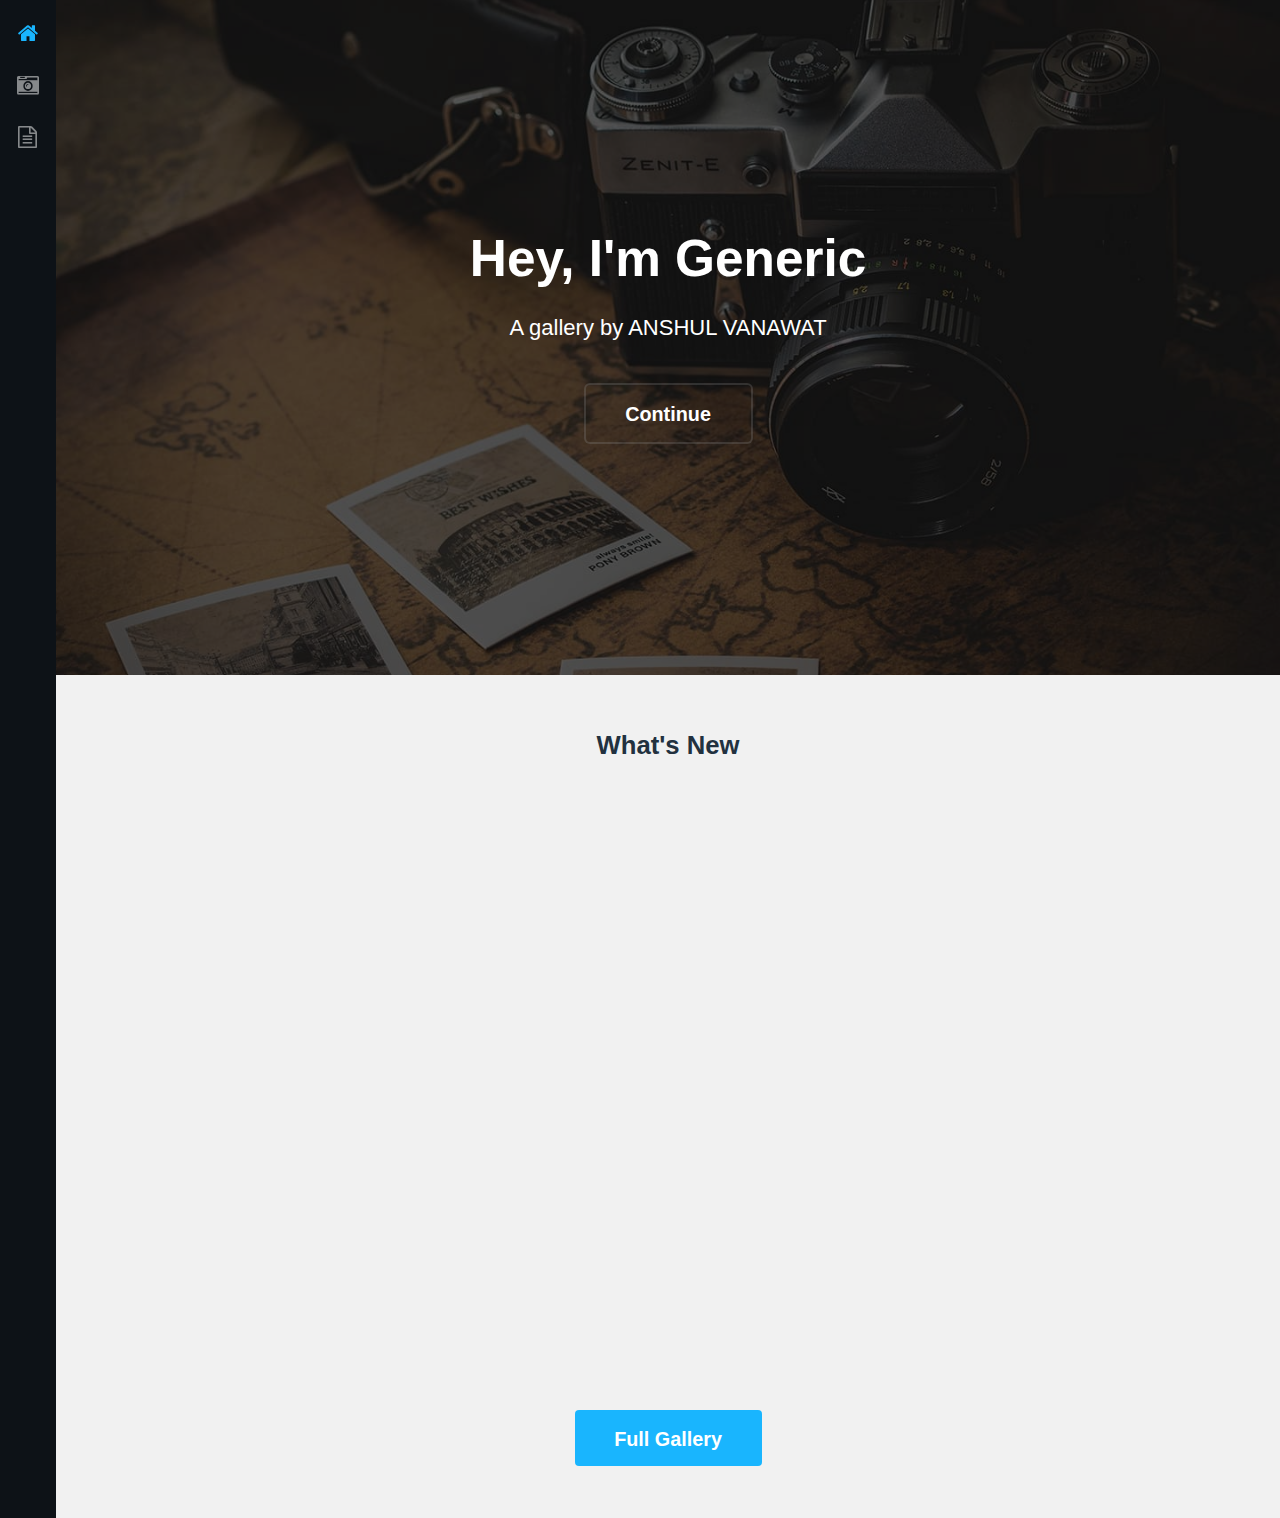
==== GenericOnline/index.html @ fe1c2f53 "generic online begin" ====
<!DOCTYPE HTML>

<html>
	<head>
		<title>Home</title>
		<meta charset="utf-8" />
		<meta name="viewport" content="width=device-width, initial-scale=1" />
		<link rel="stylesheet" href="assets/css/main.css" />
		<script src="https://www.w3schools.com/lib/w3.js"></script>
	</head>
	<body>
	
		<div class="page-wrap">

			<!-- Nav -->
				<nav id="nav">
					<ul>
						<li><a href="index.html" class="active"><span class="icon fa-home"></span></a></li>
						<li><a href="gallery.html" ><span class="icon fa-camera-retro"></span></a></li>
						<li><a href="generic.html" ><span class="icon fa-file-text-o"></span></a></li>
					</ul>
				</nav>
			<!-- Main -->
				<section id="main">

					<!-- Banner -->
						<section id="banner">
							<div class="inner" >
								<h1>Hey, I'm Generic</h1>
								<p>A gallery by <a href="D:\W3\MySelf\my_data-web_Free28-03-2017_262881975\web\index.html">ANSHUL VANAWAT</a></p>
								<ul class="actions">
									<li><a href="#galleries" class="button alt scrolly big">Continue</a></li>
								</ul>
							</div>
						</section>

					<!-- Gallery -->
						<section id="galleries">

							<!-- Photo Galleries -->
								<div class="gallery">
									<header class="special">
										<h2>What's New</h2>
									</header>
									<div class="content">
										<div class="media">
											<a href="images/fulls/people/01.jpg"><img src="images/thumbs/people/01.jpg" alt="" title="This right here is a caption." /></a>
										</div>
										<div class="media">
											<a href="images/fulls/place/01.jpg"><img src="images/thumbs/place/01.jpg" alt="" title="This right here is a caption." /></a>
										</div>
										<div class="media">
											<a href="images/fulls/thing/01.jpg"><img src="images/thumbs/thing/01.jpg" alt="" title="This right here is a caption." /></a>
										</div>
										<div class="media">
											<a href="images/fulls/people/02.jpg"><img src="images/thumbs/people/02.jpg" alt="" title="This right here is a caption." /></a>
										</div>
										<div class="media">
											<a href="images/fulls/place/02.jpg"><img src="images/thumbs/place/02.jpg" alt="" title="This right here is a caption." /></a>
										</div>
										<div class="media">
											<a href="images/fulls/thing/02.jpg"><img src="images/thumbs/thing/02.jpg" alt="" title="This right here is a caption." /></a>
										</div>
										<div class="media">
											<a href="images/fulls/people/03.jpg"><img src="images/thumbs/people/03.jpg" alt="" title="This right here is a caption." /></a>
										</div>
										<div class="media">
											<a href="images/fulls/place/03.jpg"><img src="images/thumbs/place/03.jpg" alt="" title="This right here is a caption." /></a>
										</div>
									</div>
									<footer>
										<a href="gallery.html" class="button big">Full Gallery</a>
									</footer>
								</div>
						</section>
						<footer w3-include-html="footer.html">
							<script>
								w3.includeHTML();
							</script>
						</footer>
				</section>
		</div>

		<!-- Scripts -->
			<script src="assets/js/jquery.min.js"></script>
			<script src="assets/js/jquery.poptrox.min.js"></script>
			<script src="assets/js/jquery.scrolly.min.js"></script>
			<script src="assets/js/skel.min.js"></script>
			<script src="assets/js/util.js"></script>
			<script src="assets/js/main.js"></script>

	</body>
</html>
---- GenericOnline/assets/css/main.css ----
@import url(font-awesome.min.css);
/*@import url("https://fonts.googleapis.com/css?family=Nunito+Sans:300,400,600");
*/

/*
	Snapshot by TEMPLATED
	templated.co @templatedco
	Released for free under the Creative Commons Attribution 3.0 license (templated.co/license)
*/

/* Reset */

	html, body, div, span, applet, object, iframe, h1, h2, h3, h4, h5, h6, p, blockquote, pre, a, abbr, acronym, address, big, cite, code, del, dfn, em, img, ins, kbd, q, s, samp, small, strike, strong, sub, sup, tt, var, b, u, i, center, dl, dt, dd, ol, ul, li, fieldset, form, label, legend, table, caption, tbody, tfoot, thead, tr, th, td, article, aside, canvas, details, embed, figure, figcaption, footer, header, hgroup, menu, nav, output, ruby, section, summary, time, mark, audio, video {
		margin: 0;
		padding: 0;
		border: 0;
		font-size: 100%;
		font: inherit;
		vertical-align: baseline;
	}

	article, aside, details, figcaption, figure, footer, header, hgroup, menu, nav, section {
		display: block;
	}

	body {
		line-height: 1;
	}

	ol, ul {
		list-style: none;
	}

	blockquote, q {
		quotes: none;
	}

	blockquote:before, blockquote:after, q:before, q:after {
		content: '';
		content: none;
	}

	table {
		border-collapse: collapse;
		border-spacing: 0;
	}

	body {
		-webkit-text-size-adjust: none;
	}

/* Box Model */

	*, *:before, *:after {
		-moz-box-sizing: border-box;
		-webkit-box-sizing: border-box;
		box-sizing: border-box;
	}

/* Basic */

	@-ms-viewport {
		width: device-width;
	}

	body {
		-ms-overflow-style: scrollbar;
	}

	@media screen and (max-width: 480px) {

		html, body {
			min-width: 320px;
		}

	}

	body {
		background: #fff;
	}

		body.is-loading *, body.is-loading *:before, body.is-loading *:after {
			-moz-animation: none !important;
			-webkit-animation: none !important;
			-ms-animation: none !important;
			animation: none !important;
			-moz-transition: none !important;
			-webkit-transition: none !important;
			-ms-transition: none !important;
			transition: none !important;
		}

/* Type */

	body {
		background-color: #fff;
		color: #22313F;
	}

	body, input, select, textarea {
		font-family: "Nunito Sans", Arial, Helvetica, sans-serif;
		font-size: 13pt;
		font-weight: 300;
		line-height: 1.65;
	}

		@media screen and (max-width: 1680px) {

			body, input, select, textarea {
				font-size: 11pt;
			}

		}

		@media screen and (max-width: 1280px) {

			body, input, select, textarea {
				font-size: 11pt;
			}

		}

		@media screen and (max-width: 980px) {

			body, input, select, textarea {
				font-size: 11pt;
			}

		}

		@media screen and (max-width: 736px) {

			body, input, select, textarea {
				font-size: 12pt;
			}

		}

		@media screen and (max-width: 480px) {

			body, input, select, textarea {
				font-size: 12pt;
			}

		}

	a {
		text-decoration: underline;
		color: #19B5FE;
	}

		a:hover {
			text-decoration: none;
			color: #019be3;
		}

	strong, b {
		font-weight: 700;
	}

	em, i {
		font-style: italic;
	}

	p {
		margin: 0 0 2em 0;
	}

	h1, h2, h3, h4, h5, h6 {
		font-weight: 700;
		line-height: 1.5;
		margin: 0 0 1em 0;
	}

		h1 a, h2 a, h3 a, h4 a, h5 a, h6 a {
			color: inherit;
			text-decoration: none;
		}

	h1 {
		font-size: 2em;
	}

		@media screen and (max-width: 480px) {

			h1 {
				font-size: 1.5em;
			}

		}

	h2 {
		font-size: 1.75em;
	}

		@media screen and (max-width: 480px) {

			h2 {
				font-size: 1.4em;
			}

		}

	h3 {
		font-size: 1.35em;
	}

	h4 {
		font-size: 1.1em;
	}

	h5 {
		font-size: 0.9em;
	}

	h6 {
		font-size: 0.7em;
	}

	sub {
		font-size: 0.8em;
		position: relative;
		top: 0.5em;
	}

	sup {
		font-size: 0.8em;
		position: relative;
		top: -0.5em;
	}

	blockquote {
		border-left: solid 4px;
		font-style: italic;
		margin: 0 0 2em 0;
		padding: 0.5em 0 0.5em 2em;
	}

	code {
		border-radius: 4px;
		border: solid 1px;
		font-family: "Courier New", monospace;
		font-size: 0.9em;
		margin: 0 0.25em;
		padding: 0.25em 0.65em;
	}

	pre {
		-webkit-overflow-scrolling: touch;
		font-family: "Courier New", monospace;
		font-size: 0.9em;
		margin: 0 0 2em 0;
	}

		pre code {
			display: block;
			line-height: 1.75;
			padding: 1em 1.5em;
			overflow-x: auto;
		}

	hr {
		border: 0;
		border-bottom: solid 1px;
		margin: 2em 0;
	}

		hr.major {
			margin: 3em 0;
		}

	.align-left {
		text-align: left;
	}

	.align-center {
		text-align: center;
	}

	.align-right {
		text-align: right;
	}

/* Box */

	.box {
		border-radius: 4px;
		border: solid 1px rgba(144, 144, 144, 0.25);
		margin-bottom: 2em;
		padding: 1.5em;
	}

		.box > :last-child,
		.box > :last-child > :last-child,
		.box > :last-child > :last-child > :last-child {
			margin-bottom: 0;
		}

		.box.alt {
			border: 0;
			border-radius: 0;
			padding: 0;
		}

/* Button */

	input[type="submit"],
	input[type="reset"],
	input[type="button"],
	button,
	.button {
		-moz-appearance: none;
		-webkit-appearance: none;
		-ms-appearance: none;
		appearance: none;
		-moz-transition: background-color 0.2s ease-in-out, color 0.2s ease-in-out;
		-webkit-transition: background-color 0.2s ease-in-out, color 0.2s ease-in-out;
		-ms-transition: background-color 0.2s ease-in-out, color 0.2s ease-in-out;
		transition: background-color 0.2s ease-in-out, color 0.2s ease-in-out;
		background: #19B5FE;
		color: #FFF;
		border-radius: 4px;
		border: 0;
		cursor: pointer;
		display: inline-block;
		font-weight: 700;
		height: 2.85em;
		line-height: 2.95em;
		padding: 0 1.5em;
		text-align: center;
		text-decoration: none;
		white-space: nowrap;
	}

		input[type="submit"].active,
		input[type="reset"].active,
		input[type="button"].active,
		button.active,
		.button.active {
			color: #FFF;
			background: #22313F;
		}

			input[type="submit"].active:hover,
			input[type="reset"].active:hover,
			input[type="button"].active:hover,
			button.active:hover,
			.button.active:hover {
				color: #FFF;
				background: #22313F;
			}

		input[type="submit"]:hover,
		input[type="reset"]:hover,
		input[type="button"]:hover,
		button:hover,
		.button:hover {
			color: #FFF;
			background: #019be3;
		}

		input[type="submit"].alt,
		input[type="reset"].alt,
		input[type="button"].alt,
		button.alt,
		.button.alt {
			background: none;
			box-shadow: 0 0 0 2px rgba(144, 144, 144, 0.25);
		}

			input[type="submit"].alt:hover,
			input[type="reset"].alt:hover,
			input[type="button"].alt:hover,
			button.alt:hover,
			.button.alt:hover {
				background: rgba(144, 144, 144, 0.075);
				box-shadow: 0 0 0 2px rgba(144, 144, 144, 0.25);
			}

		input[type="submit"].icon,
		input[type="reset"].icon,
		input[type="button"].icon,
		button.icon,
		.button.icon {
			padding-left: 1.35em;
		}

			input[type="submit"].icon:before,
			input[type="reset"].icon:before,
			input[type="button"].icon:before,
			button.icon:before,
			.button.icon:before {
				margin-right: 0.5em;
			}

		input[type="submit"].fit,
		input[type="reset"].fit,
		input[type="button"].fit,
		button.fit,
		.button.fit {
			display: block;
			margin: 0 0 1em 0;
			width: 100%;
		}

		input[type="submit"].small,
		input[type="reset"].small,
		input[type="button"].small,
		button.small,
		.button.small {
			font-size: 0.8em;
		}

		input[type="submit"].big,
		input[type="reset"].big,
		input[type="button"].big,
		button.big,
		.button.big {
			font-size: 1.35em;
			padding: 0 2em;
		}

		input[type="submit"].disabled, input[type="submit"]:disabled,
		input[type="reset"].disabled,
		input[type="reset"]:disabled,
		input[type="button"].disabled,
		input[type="button"]:disabled,
		button.disabled,
		button:disabled,
		.button.disabled,
		.button:disabled {
			-moz-pointer-events: none;
			-webkit-pointer-events: none;
			-ms-pointer-events: none;
			pointer-events: none;
			opacity: 0.25;
		}

		@media screen and (max-width: 480px) {

			input[type="submit"],
			input[type="reset"],
			input[type="button"],
			button,
			.button {
				padding: 0;
			}

		}

/*hidding a button*/

	.hide{
	height: 0;
	overflow: hidden;
	}
		
		
/* Contact */

	#contact {
		display: -ms-flexbox;
		-ms-flex-pack: justify;
		display: -moz-flex;
		display: -webkit-flex;
		display: -ms-flex;
		display: flex;
		-moz-flex-wrap: wrap;
		-webkit-flex-wrap: wrap;
		-ms-flex-wrap: wrap;
		flex-wrap: wrap;
		-moz-justify-content: space-between;
		-webkit-justify-content: space-between;
		-ms-justify-content: space-between;
		justify-content: space-between;
		background: #ececec;
	}

		#contact form {
			margin: 0;
		}

		#contact .icons {
			margin-bottom: 1em;
		}

		#contact .column {
			padding: 3.5em 0 1.5em 0;
			padding-left: 3.5em;
			padding-right: 3.5em;
			width: 50%;
		}

			#contact .column.social {
				background: #e6e6e6;
			}

			@media screen and (max-width: 980px) {

				#contact .column {
					padding: 2em 0 0.1em 0;
					padding-left: 2em;
					padding-right: 2em;
				}

			}

			@media screen and (max-width: 736px) {

				#contact .column {
					width: 100%;
				}

			}

			@media screen and (max-width: 480px) {

				#contact .column {
					padding: 1em 0 0.1em 0;
					padding-left: 1em;
					padding-right: 1em;
				}

			}

/* Form */

	form {
		margin: 0 0 2em 0;
	}

		form .field {
			margin-bottom: 1.5em;
		}

			form .field.half {
				display: inline-block;
				width: 48%;
			}

				form .field.half.first {
					margin-right: 2.5%;
				}

		@media screen and (max-width: 980px) {

			form .field.half {
				display: block;
				width: 100%;
			}

				form .field.half.first {
					margin-right: 0;
				}

		}

	label {
		display: block;
		font-size: 0.9em;
		font-weight: 700;
		margin: 0 0 1em 0;
	}

	input[type="text"],
	input[type="password"],
	input[type="email"],
	select,
	textarea {
		-moz-appearance: none;
		-webkit-appearance: none;
		-ms-appearance: none;
		appearance: none;
		border-radius: 4px;
		border: solid 1px rgba(25, 181, 254, 0.25);
		color: inherit;
		display: block;
		outline: 0;
		padding: 0 1em;
		text-decoration: none;
		width: 100%;
	}

		input[type="text"]:invalid,
		input[type="password"]:invalid,
		input[type="email"]:invalid,
		select:invalid,
		textarea:invalid {
			box-shadow: none;
		}

		input[type="text"]:active, input[type="text"]:focus,
		input[type="password"]:active,
		input[type="password"]:focus,
		input[type="email"]:active,
		input[type="email"]:focus,
		select:active,
		select:focus,
		textarea:active,
		textarea:focus {
			border: solid 1px #19B5FE;
		}

	.select-wrapper {
		text-decoration: none;
		display: block;
		position: relative;
	}

		.select-wrapper:before {
			-moz-osx-font-smoothing: grayscale;
			-webkit-font-smoothing: antialiased;
			font-family: FontAwesome;
			font-style: normal;
			font-weight: normal;
			text-transform: none !important;
		}

		.select-wrapper:before {
			content: '\f078';
			display: block;
			height: 2.75em;
			line-height: 2.75em;
			pointer-events: none;
			position: absolute;
			right: 0;
			text-align: center;
			top: 0;
			width: 2.75em;
		}

		.select-wrapper select::-ms-expand {
			display: none;
		}

	input[type="text"],
	input[type="password"],
	input[type="email"],
	select {
		height: 2.75em;
	}

	textarea {
		padding: 0.75em 1em;
	}

	input[type="checkbox"],
	input[type="radio"] {
		-moz-appearance: none;
		-webkit-appearance: none;
		-ms-appearance: none;
		appearance: none;
		display: block;
		float: left;
		margin-right: -2em;
		opacity: 0;
		width: 1em;
		z-index: -1;
	}

		input[type="checkbox"] + label,
		input[type="radio"] + label {
			text-decoration: none;
			cursor: pointer;
			display: inline-block;
			font-size: 1em;
			font-weight: 300;
			padding-left: 2.4em;
			padding-right: 0.75em;
			position: relative;
		}

			input[type="checkbox"] + label:before,
			input[type="radio"] + label:before {
				-moz-osx-font-smoothing: grayscale;
				-webkit-font-smoothing: antialiased;
				font-family: FontAwesome;
				font-style: normal;
				font-weight: normal;
				text-transform: none !important;
			}

			input[type="checkbox"] + label:before,
			input[type="radio"] + label:before {
				border-radius: 4px;
				border: solid 1px;
				content: '';
				display: inline-block;
				height: 1.65em;
				left: 0;
				line-height: 1.58125em;
				position: absolute;
				text-align: center;
				top: 0;
				width: 1.65em;
			}

		input[type="checkbox"]:checked + label:before,
		input[type="radio"]:checked + label:before {
			content: '\f00c';
		}

	input[type="checkbox"] + label:before {
		border-radius: 4px;
	}

	input[type="radio"] + label:before {
		border-radius: 100%;
	}

	::-webkit-input-placeholder {
		opacity: 1.0;
		color: rgba(34, 49, 63, 0.25);
	}

	:-moz-placeholder {
		opacity: 1.0;
		color: rgba(34, 49, 63, 0.25);
	}

	::-moz-placeholder {
		opacity: 1.0;
		color: rgba(34, 49, 63, 0.25);
	}

	:-ms-input-placeholder {
		opacity: 1.0;
		color: rgba(34, 49, 63, 0.25);
	}

	.formerize-placeholder {
		opacity: 1.0;
		color: rgba(34, 49, 63, 0.25);
	}

/* Gallery */

	@-moz-keyframes gallery {
		100% {
			opacity: 1;		}
	}

	@-webkit-keyframes gallery {
		100% {
			opacity: 1;		}
	}

	@-ms-keyframes gallery {
		100% {
			opacity: 1;		}
	}

	@keyframes gallery {
		100% {
			opacity: 1;		}
	}

	.gallery {
		padding: 3.5em;
		position: relative;
		overflow: hidden;
		min-height: 37em;
	}

		@media screen and (max-width: 980px) {

			.gallery {
				padding: 2em;
				min-height: 20em;
			}

				.gallery header h2 {
					margin-bottom: 1em;
				}

		}

		@media screen and (max-width: 480px) {

			.gallery {
				padding: 1em;
			}

		}

		.gallery header {
			display: -ms-flexbox;
			-ms-flex-pack: justify;
			display: -moz-flex;
			display: -webkit-flex;
			display: -ms-flex;
			display: flex;
			-moz-flex-wrap: wrap;
			-webkit-flex-wrap: wrap;
			-ms-flex-wrap: wrap;
			flex-wrap: wrap;
			-moz-justify-content: space-between;
			-webkit-justify-content: space-between;
			-ms-justify-content: space-between;
			justify-content: space-between;
		}

			.gallery header.special {
				-moz-justify-content: center;
				-webkit-justify-content: center;
				-ms-justify-content: center;
				justify-content: center;
			}

			@media screen and (max-width: 736px) {

				.gallery header {
					display: block;
				}

			}

			@media screen and (max-width: 480px) {

				.gallery header h2 {
					margin-bottom: .5em;
				}

			}

		.gallery footer {
			text-align: center;
			margin-top: 4em;
		}

		.gallery .content {
			display: -ms-flexbox;
			display: -moz-flex;
			display: -webkit-flex;
			display: -ms-flex;
			display: flex;
			-moz-flex-wrap: wrap;
			-webkit-flex-wrap: wrap;
			-ms-flex-wrap: wrap;
			flex-wrap: wrap;
			-moz-justify-content: -moz-flex-start;
			-webkit-justify-content: -webkit-flex-start;
			-ms-justify-content: -ms-flex-start;
			justify-content: flex-start;
		}

			.gallery .content .media {
				-moz-animation: gallery 0.75s ease-out 0.4s forwards;
				-webkit-animation: gallery 0.75s ease-out 0.4s forwards;
				-ms-animation: gallery 0.75s ease-out 0.4s forwards;
				animation: gallery 0.75s ease-out 0.4s forwards;
				margin-bottom: 0;
				overflow: hidden;
				opacity: 0;
				position: relative;
				width: 25%;
			}

				.gallery .content .media a {
					display: block;
				}

				.gallery .content .media img {
					-moz-transition: -moz-transform 0.2s ease-in-out;
					-webkit-transition: -webkit-transform 0.2s ease-in-out;
					-ms-transition: -ms-transform 0.2s ease-in-out;
					transition: transform 0.2s ease-in-out;
					max-width: 100%;
					height: auto;
					vertical-align: middle;
				}

				.gallery .content .media:hover img {
					-moz-transform: scale(1.075);
					-webkit-transform: scale(1.075);
					-ms-transform: scale(1.075);
					transform: scale(1.075);
				}

				@media screen and (max-width: 736px) {

					.gallery .content .media {
						width: 50%;
					}

				}

				@media screen and (max-width: 480px) {

					.gallery .content .media {
						width: 100%;
					}

				}

/* Icon */

	.icon {
		text-decoration: none;
		border-bottom: none;
		position: relative;
	}

		.icon:before {
			-moz-osx-font-smoothing: grayscale;
			-webkit-font-smoothing: antialiased;
			font-family: FontAwesome;
			font-style: normal;
			font-weight: normal;
			text-transform: none !important;
		}

		.icon > .label {
			display: none;
		}

/* Image */

	.image {
		border: 0;
		display: inline-block;
		position: relative;
	}

		.image img {
			display: block;
		}

		.image.left, .image.right {
			max-width: 40%;
		}

			.image.left img, .image.right img {
				width: 100%;
			}

			@media screen and (max-width: 480px) {

				.image.left, .image.right {
					max-width: 100%;
					width: 100%;
				}

			}

		.image.left {
			float: left;
			margin: 0 1.5em 1em 0;
			top: 0.25em;
		}

			@media screen and (max-width: 480px) {

				.image.left {
					float: none;
					margin: 0 0 1em 0;
				}

			}

		.image.right {
			float: right;
			margin: 0 0 1em 1.5em;
			top: 0.25em;
		}

			@media screen and (max-width: 480px) {

				.image.right {
					float: none;
					margin: 0 0 1em 0;
				}

			}

		.image.fit {
			display: block;
			margin: 0 0 2em 0;
			width: 100%;
		}

			.image.fit img {
				width: 100%;
			}

		.image.special {
			border: solid 1px rgba(144, 144, 144, 0.25);
			padding: 1em;
		}

		.image.main {
			display: block;
			margin: 0 0 3em 0;
			width: 100%;
		}

			.image.main img {
				width: 100%;
			}

/* List */

	ol {
		list-style: decimal;
		margin: 0 0 2em 0;
		padding-left: 1.25em;
	}

		ol li {
			padding-left: 0.25em;
		}

	ul {
		list-style: disc;
		margin: 0 0 2em 0;
		padding-left: 1em;
	}

		ul li {
			padding-left: 0.5em;
		}

		ul.alt {
			list-style: none;
			padding-left: 0;
		}

			ul.alt li {
				border-top: solid 1px;
				padding: 0.5em 0;
			}

				ul.alt li:first-child {
					border-top: 0;
					padding-top: 0;
				}

		ul.tabs {
			list-style: none;
			padding-left: 0;
		}

			ul.tabs li {
				display: inline-block;
			}

				ul.tabs li:first-child {
					padding: 0;
				}

				@media screen and (max-width: 736px) {

					ul.tabs li {
						display: block;
						margin: 0 0 .25em 0;
						padding: 0;
					}

						ul.tabs li .button {
							width: 100%;
						}

				}

			@media screen and (max-width: 480px) {

				ul.tabs {
					margin-bottom: 1em;
				}

			}

		ul.icons {
			cursor: default;
			list-style: none;
			padding-left: 0;
		}

			ul.icons li {
				display: inline-block;
				padding: 0 1em 0 0;
			}

				ul.icons li:last-child {
					padding-right: 0;
				}

				ul.icons li .icon:before {
					font-size: 2em;
				}

		ul.actions {
			cursor: default;
			list-style: none;
			padding-left: 0;
		}

			ul.actions li {
				display: inline-block;
				padding: 0 1em 0 0;
				vertical-align: middle;
			}

				ul.actions li:last-child {
					padding-right: 0;
				}

			ul.actions.small li {
				padding: 0 0.5em 0 0;
			}

			ul.actions.vertical li {
				display: block;
				padding: 1em 0 0 0;
			}

				ul.actions.vertical li:first-child {
					padding-top: 0;
				}

				ul.actions.vertical li > * {
					margin-bottom: 0;
				}

			ul.actions.vertical.small li {
				padding: 0.5em 0 0 0;
			}

				ul.actions.vertical.small li:first-child {
					padding-top: 0;
				}

			ul.actions.fit {
				display: table;
				margin-left: -1em;
				padding: 0;
				table-layout: fixed;
				width: calc(100% + 1em);
			}

				ul.actions.fit li {
					display: table-cell;
					padding: 0 0 0 1em;
				}

					ul.actions.fit li > * {
						margin-bottom: 0;
					}

				ul.actions.fit.small {
					margin-left: -0.5em;
					width: calc(100% + 0.5em);
				}

					ul.actions.fit.small li {
						padding: 0 0 0 0.5em;
					}

			@media screen and (max-width: 480px) {

				ul.actions {
					margin: 0 0 2em 0;
				}

					ul.actions li {
						padding: 1em 0 0 0;
						display: block;
						text-align: center;
						width: 100%;
					}

						ul.actions li:first-child {
							padding-top: 0;
						}

						ul.actions li > * {
							width: 100%;
							margin: 0 !important;
						}

							ul.actions li > *.icon:before {
								margin-left: -2em;
							}

					ul.actions.small li {
						padding: 0.5em 0 0 0;
					}

						ul.actions.small li:first-child {
							padding-top: 0;
						}

			}

	dl {
		margin: 0 0 2em 0;
	}

		dl dt {
			display: block;
			font-weight: 700;
			margin: 0 0 1em 0;
		}

		dl dd {
			margin-left: 2em;
		}

/* Section/Article */

	section.special, article.special {
		text-align: center;
	}

	section .inner, article .inner {
		padding: 3.5em 0 1.5em 0;
		padding-left: 3.5em;
		padding-right: 3.5em;
	}

		@media screen and (max-width: 980px) {

			section .inner, article .inner {
				padding: 2em 0 0.1em 0;
				padding-right: 2em;
				padding-left: 2em;
			}

		}

		@media screen and (max-width: 480px) {

			section .inner, article .inner {
				padding: 1em 0 0.1em 0;
				padding-right: 1em;
				padding-left: 1em;
			}

		}

	section .columns, article .columns {
		display: -ms-flexbox;
		display: -moz-flex;
		display: -webkit-flex;
		display: -ms-flex;
		display: flex;
		-moz-flex-wrap: wrap;
		-webkit-flex-wrap: wrap;
		-ms-flex-wrap: wrap;
		flex-wrap: wrap;
		-moz-justify-content: space-between;
		-webkit-justify-content: space-between;
		-ms-justify-content: space-between;
		justify-content: space-between;
	}

		section .columns.double .column, article .columns.double .column {
			width: 48%;
		}

			@media screen and (max-width: 980px) {

				section .columns.double .column, article .columns.double .column {
					width: 100%;
				}

			}

	header p {
		position: relative;
		margin: 0 0 1.5em 0;
	}

	header h2 + p {
		font-size: 1.25em;
		margin-top: -1em;
	}

	header h3 + p {
		font-size: 1.1em;
		margin-top: -0.8em;
	}

	header h4 + p,
	header h5 + p,
	header h6 + p {
		font-size: 0.9em;
		margin-top: -0.6em;
	}

/* Table */

	.table-wrapper {
		-webkit-overflow-scrolling: touch;
		overflow-x: auto;
	}

	table {
		margin: 0 0 2em 0;
		width: 100%;
	}

		table tbody tr {
			border: solid 1px;
			border-left: 0;
			border-right: 0;
		}

		table td {
			padding: 0.75em 0.75em;
		}

		table th {
			font-size: 0.9em;
			font-weight: 700;
			padding: 0 0.75em 0.75em 0.75em;
			text-align: left;
		}

		table thead {
			border-bottom: solid 2px;
		}

		table tfoot {
			border-top: solid 2px;
		}

		table.alt {
			border-collapse: separate;
		}

			table.alt tbody tr td {
				border: solid 1px;
				border-left-width: 0;
				border-top-width: 0;
			}

				table.alt tbody tr td:first-child {
					border-left-width: 1px;
				}

			table.alt tbody tr:first-child td {
				border-top-width: 1px;
			}

			table.alt thead {
				border-bottom: 0;
			}

			table.alt tfoot {
				border-top: 0;
			}

/* Wrapper */

	.page-wrap {
		display: -ms-flexbox;
		display: -moz-flex;
		display: -webkit-flex;
		display: -ms-flex;
		display: flex;
		-moz-flex-wrap: nowrap;
		-webkit-flex-wrap: nowrap;
		-ms-flex-wrap: nowrap;
		flex-wrap: nowrap;
		-moz-justify-content: -moz-flex-start;
		-webkit-justify-content: -webkit-flex-start;
		-ms-justify-content: -ms-flex-start;
		justify-content: flex-start;
	}

	.wrapper {
		position: relative;
	}

		.wrapper > .inner {
			margin: 0 auto;
			width: 60em;
		}

		@media screen and (max-width: 1280px) {

			.wrapper > .inner {
				width: 65em;
			}

		}

		@media screen and (max-width: 980px) {

			.wrapper > .inner {
				width: 100%;
			}

		}

/* Header */

	#header {
		font-weight: 700;
	}

/* Menu */

	#nav {
		background: #0d1217;
		z-index: 10002;
		position: relative;
		width: 4em;
	}

		#nav ul {
			list-style: none;
			margin: 0;
			padding: 0;
			position: fixed;
			top: 1em;
			left: 0;
		}

			#nav ul li {
				padding: 0;
				width: 3.75em;
				text-align: Center;
				margin-bottom: 1em;
			}

				#nav ul li a {
					color: rgba(255, 255, 255, 0.5);
					text-decoration: none;
					font-size: 1.5em;
				}

					#nav ul li a:hover {
						color: white;
					}

					#nav ul li a.active {
						color: #19B5FE;
					}

				@media screen and (max-width: 736px) {

					#nav ul li {
						width: 3.4em;
					}

				}

/* Banner */

	body.is-loading #banner > .inner {
		opacity: 0;
		-moz-transform: translateY(1em);
		-webkit-transform: translateY(1em);
		-ms-transform: translateY(1em);
		transform: translateY(1em);
	}

	#banner {
		display: -ms-flexbox;
		-ms-flex-pack: center;
		-ms-flex-align: center;
		padding: 8em 0 6em 0;
		-moz-align-items: center;
		-webkit-align-items: center;
		-ms-align-items: center;
		align-items: center;
		display: -moz-flex;
		display: -webkit-flex;
		display: -ms-flex;
		display: flex;
		-moz-justify-content: center;
		-webkit-justify-content: center;
		-ms-justify-content: center;
		justify-content: center;
		min-height: 75vh;
		height: 75vh;
		position: relative;
		background: #000;
		background-image: url(../../images/banner.jpg);
		background-size: cover;
		background-attachment: fixed;
		background-repeat: no-repeat;
		background-position: center;
		text-align: center;
		color: #FFF;
	}

		#banner:before {
			-moz-transition: opacity 3s ease;
			-webkit-transition: opacity 3s ease;
			-ms-transition: opacity 3s ease;
			transition: opacity 3s ease;
			-moz-transition-delay: 0.25s;
			-webkit-transition-delay: 0.25s;
			-ms-transition-delay: 0.25s;
			transition-delay: 0.25s;
			content: '';
			display: block;
			background-color: #000;
			height: 100%;
			left: 0;
			opacity: 0.65;
			position: absolute;
			top: 0;
			width: 100%;
			z-index: 1;
		}

		#banner .inner {
			-moz-transform: none;
			-webkit-transform: none;
			-ms-transform: none;
			transform: none;
			-moz-transition: opacity 1s ease, transform 1s ease;
			-webkit-transition: opacity 1s ease, transform 1s ease;
			-ms-transition: opacity 1s ease, transform 1s ease;
			transition: opacity 1s ease, transform 1s ease;
			position: relative;
			opacity: 1;
			z-index: 3;
			padding: 0 2em;
		}

		#banner h1 {
			font-size: 4em;
			line-height: 1em;
			margin: 0 0 0.5em 0;
			padding: 0;
			color: #FFF;
		}

		#banner p {
			font-size: 1.5em;
			margin-bottom: 1.75em;
		}

		#banner a {
			color: #FFF;
			text-decoration: none;
		}

		@media screen and (max-width: 1280px) {

			#banner h1 {
				font-size: 3.5em;
			}

		}

		@media screen and (max-width: 736px) {

			#banner {
				background-attachment: scroll;
			}

				#banner h1 {
					font-size: 2.25em;
				}

				#banner p {
					font-size: 1.25em;
				}

		}

/* Main */

	#main {
		background: #f1f1f1;
		width: 100%;
	}

		#main #header {
			background: #e6e6e6;
			padding: 1.15em 3.5em;
			text-align: right;
		}

			#main #header h1 {
				margin: 0;
				font-size: 1em;
			}

			@media screen and (max-width: 980px) {

				#main #header {
					padding: 1.15em 2em;
				}

			}

			@media screen and (max-width: 736px) {

				#main #header {
					text-align: center;
				}

			}

/* Footer */

	#footer {
		padding: 4em 0 2em 0;
		background: #f2f2f2;
	}

		#footer .copyright {
			color: #bfbfbf;
			font-size: 0.9em;
			margin: 0 0 2em 0;
			padding: 0 1em;
			text-align: center;
		}

		@media screen and (max-width: 736px) {

			#footer {
				padding: 3em 0 1em 0;
			}

		}
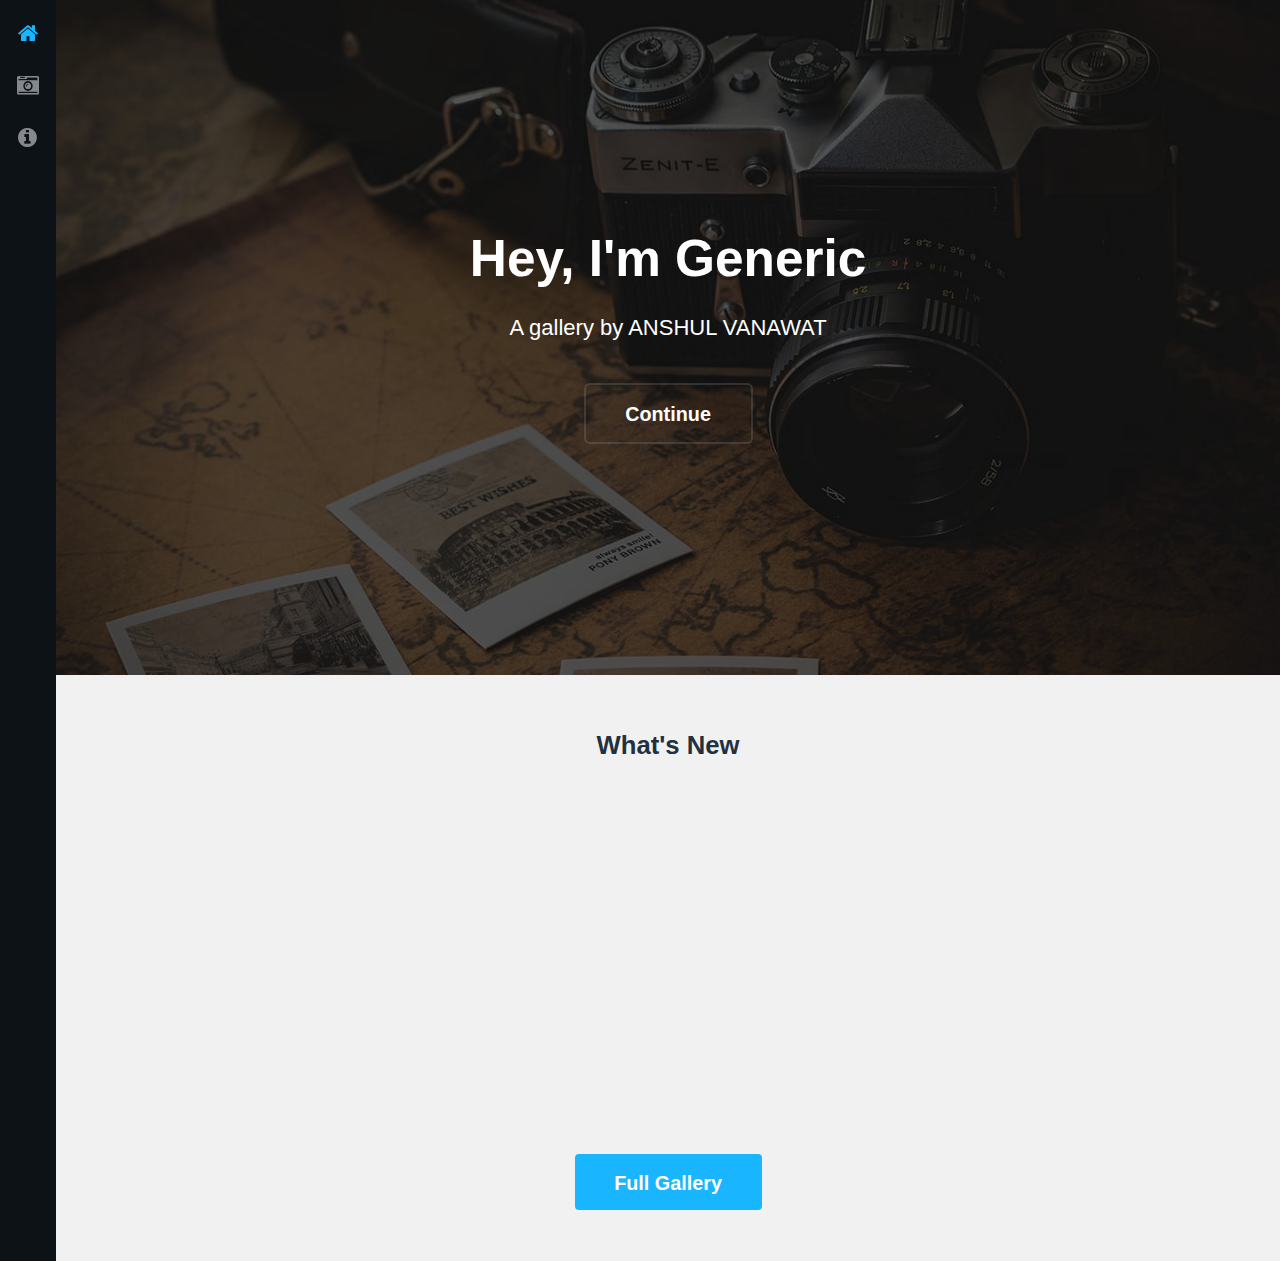
==== commit ce9fb36b: "index images correction" ====
--- a/GenericOnline/index.html
+++ b/GenericOnline/index.html
@@ -17,7 +17,7 @@
 					<ul>
 						<li><a href="index.html" class="active"><span class="icon fa-home"></span></a></li>
 						<li><a href="gallery.html" ><span class="icon fa-camera-retro"></span></a></li>
-						<li><a href="generic.html" ><span class="icon fa-file-text-o"></span></a></li>
+						<li><a href="../index.html" ><span class="icon fa-info-circle"></span></a></li>
 					</ul>
 				</nav>
 			<!-- Main -->
